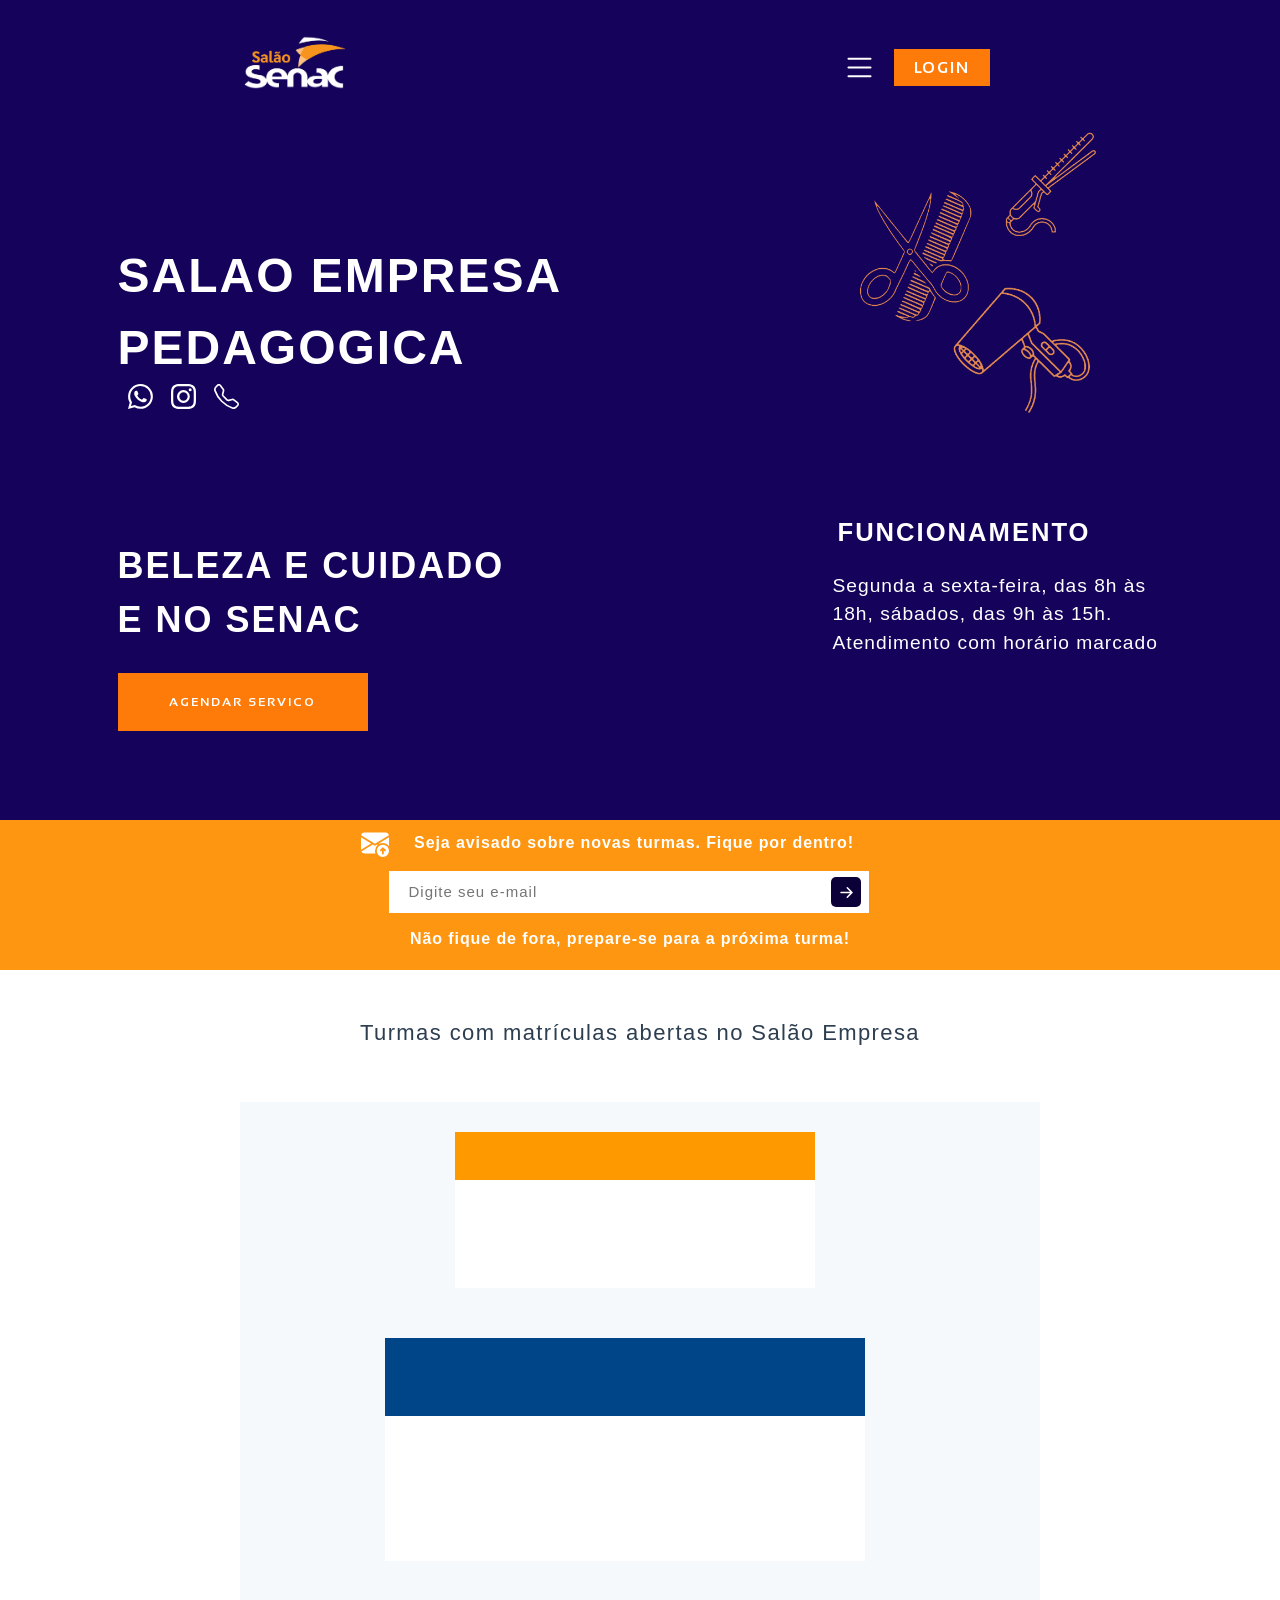
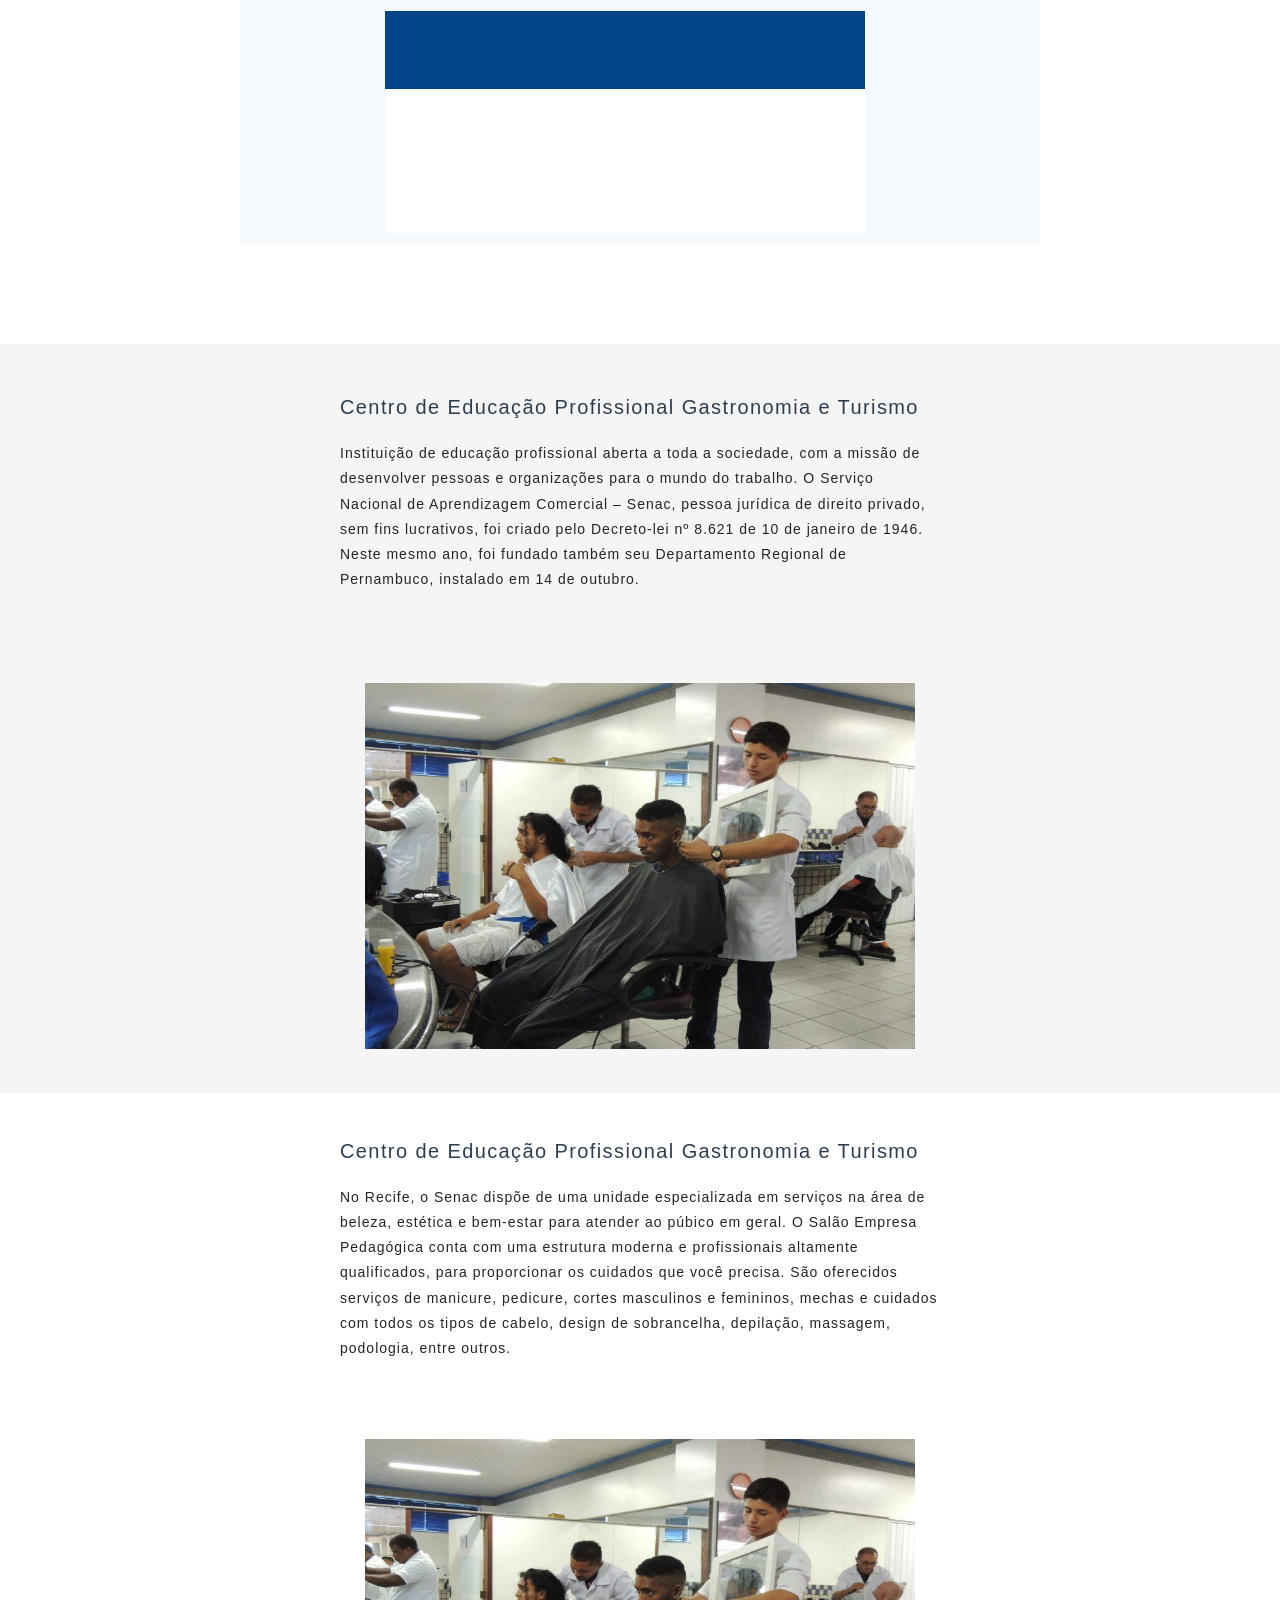
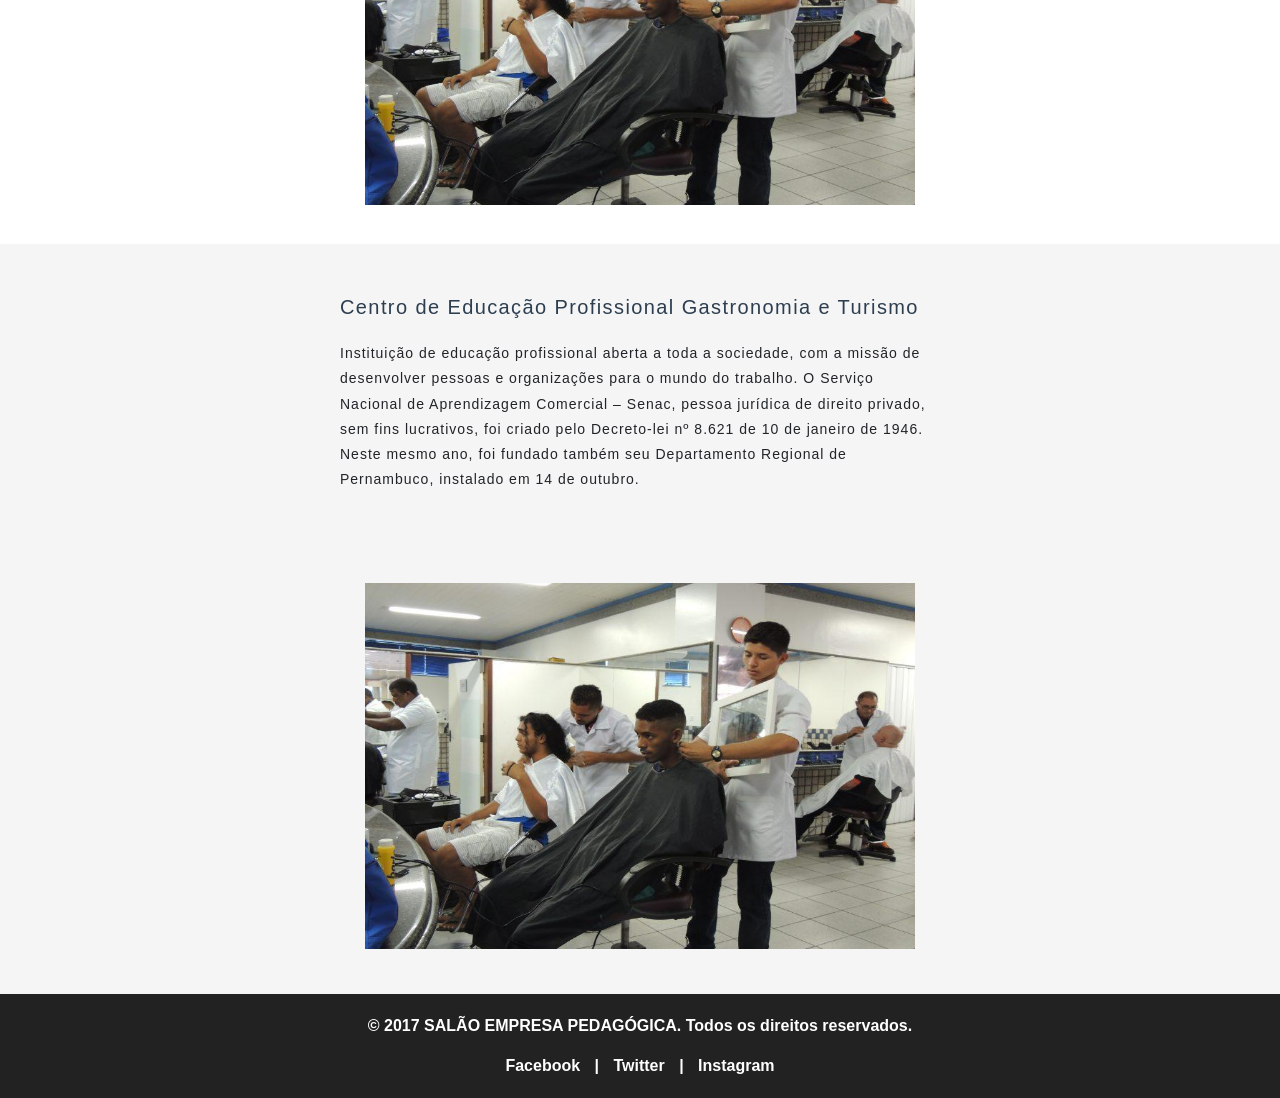
==== projeto-salao/index.html @ bdb95231 "update files" ====
<!DOCTYPE html>
<html lang="pt-br">
<head>
    <meta charset="UTF-8">
    <meta name="viewport" content="width=device-width, initial-scale=1.0">
    <title>Document</title><!-- Bootstrap CSS via Cloudflare -->
    <link rel="stylesheet" href="https://cdnjs.cloudflare.com/ajax/libs/bootstrap/5.3.0/css/bootstrap.min.css">    
    <link rel="stylesheet" href="telainicial.css">
    <style>
        .footer {
          background-color: #222;
          color: #fff;
          text-align: center;
          padding: 20px;
          width: 100%;
          font-family: sans-serif;
          font-weight: 600;
        }
        .social-icons a {
          color: #fff;
          margin: 0 10px;
          text-decoration: none;
        }
        .social-icons a:hover {
          text-decoration: underline;
        }
      </style>
    

</head>
<body>
    <header>
        <div id="container1">
            <img src="senac salao/img/logo.png" alt="">
            <nav>
                <svg id="menu-h" xmlns="http://www.w3.org/2000/svg" width="35" height="35" fill="currentColor" class="bi bi-list" viewBox="0 0 16 16">
                    <path fill-rule="evenodd" d="M2.5 12a.5.5 0 0 1 .5-.5h10a.5.5 0 0 1 0 1H3a.5.5 0 0 1-.5-.5m0-4a.5.5 0 0 1 .5-.5h10a.5.5 0 0 1 0 1H3a.5.5 0 0 1-.5-.5m0-4a.5.5 0 0 1 .5-.5h10a.5.5 0 0 1 0 1H3a.5.5 0 0 1-.5-.5"/>
                  </svg>
                <a class="menu" href="">MENU</a>
                <a class="menu" href="">MENU</a>
                <a class="menu" href="">MENU</a>
                <a class="menu" href="">MENU</a>
                <a class="menu" href="">MENU</a>
                <a id="login" href="">LOGIN</a>
            </nav>
        </div>
    </header>
    <main>
        <div id="container2">
            <div id="container2-1">
                <div id="container2-1-1">
                    <img id="itens" src="senac salao/img/Screenshot 2024-11-11 105136.png" alt="">
                    <p id="funcionamento" class="p1">FUNCIONAMENTO</p>
                    <p id="sas" class="p1">Segunda a sexta-feira, das 8h às 18h, sábados, das 9h às 15h. Atendimento com horário marcado</p>
                </div>
                <div id="container2-1-2">
                    <p id="salao" class="p1">SALAO EMPRESA PEDAGOGICA</p>
                    <div id="icons">
                        <svg xmlns="http://www.w3.org/2000/svg" width="25" height="25" fill="currentColor" class="bi bi-whatsapp" viewBox="0 0 16 16">
                            <path d="M13.601 2.326A7.85 7.85 0 0 0 7.994 0C3.627 0 .068 3.558.064 7.926c0 1.399.366 2.76 1.057 3.965L0 16l4.204-1.102a7.9 7.9 0 0 0 3.79.965h.004c4.368 0 7.926-3.558 7.93-7.93A7.9 7.9 0 0 0 13.6 2.326zM7.994 14.521a6.6 6.6 0 0 1-3.356-.92l-.24-.144-2.494.654.666-2.433-.156-.251a6.56 6.56 0 0 1-1.007-3.505c0-3.626 2.957-6.584 6.591-6.584a6.56 6.56 0 0 1 4.66 1.931 6.56 6.56 0 0 1 1.928 4.66c-.004 3.639-2.961 6.592-6.592 6.592m3.615-4.934c-.197-.099-1.17-.578-1.353-.646-.182-.065-.315-.099-.445.099-.133.197-.513.646-.627.775-.114.133-.232.148-.43.05-.197-.1-.836-.308-1.592-.985-.59-.525-.985-1.175-1.103-1.372-.114-.198-.011-.304.088-.403.087-.088.197-.232.296-.346.1-.114.133-.198.198-.33.065-.134.034-.248-.015-.347-.05-.099-.445-1.076-.612-1.47-.16-.389-.323-.335-.445-.34-.114-.007-.247-.007-.38-.007a.73.73 0 0 0-.529.247c-.182.198-.691.677-.691 1.654s.71 1.916.81 2.049c.098.133 1.394 2.132 3.383 2.992.47.205.84.326 1.129.418.475.152.904.129 1.246.08.38-.058 1.171-.48 1.338-.943.164-.464.164-.86.114-.943-.049-.084-.182-.133-.38-.232"/>
                          </svg>
                          <svg xmlns="http://www.w3.org/2000/svg" width="25" height="25" fill="currentColor" class="bi bi-instagram" viewBox="0 0 16 16">
                            <path d="M8 0C5.829 0 5.556.01 4.703.048 3.85.088 3.269.222 2.76.42a3.9 3.9 0 0 0-1.417.923A3.9 3.9 0 0 0 .42 2.76C.222 3.268.087 3.85.048 4.7.01 5.555 0 5.827 0 8.001c0 2.172.01 2.444.048 3.297.04.852.174 1.433.372 1.942.205.526.478.972.923 1.417.444.445.89.719 1.416.923.51.198 1.09.333 1.942.372C5.555 15.99 5.827 16 8 16s2.444-.01 3.298-.048c.851-.04 1.434-.174 1.943-.372a3.9 3.9 0 0 0 1.416-.923c.445-.445.718-.891.923-1.417.197-.509.332-1.09.372-1.942C15.99 10.445 16 10.173 16 8s-.01-2.445-.048-3.299c-.04-.851-.175-1.433-.372-1.941a3.9 3.9 0 0 0-.923-1.417A3.9 3.9 0 0 0 13.24.42c-.51-.198-1.092-.333-1.943-.372C10.443.01 10.172 0 7.998 0zm-.717 1.442h.718c2.136 0 2.389.007 3.232.046.78.035 1.204.166 1.486.275.373.145.64.319.92.599s.453.546.598.92c.11.281.24.705.275 1.485.039.843.047 1.096.047 3.231s-.008 2.389-.047 3.232c-.035.78-.166 1.203-.275 1.485a2.5 2.5 0 0 1-.599.919c-.28.28-.546.453-.92.598-.28.11-.704.24-1.485.276-.843.038-1.096.047-3.232.047s-2.39-.009-3.233-.047c-.78-.036-1.203-.166-1.485-.276a2.5 2.5 0 0 1-.92-.598 2.5 2.5 0 0 1-.6-.92c-.109-.281-.24-.705-.275-1.485-.038-.843-.046-1.096-.046-3.233s.008-2.388.046-3.231c.036-.78.166-1.204.276-1.486.145-.373.319-.64.599-.92s.546-.453.92-.598c.282-.11.705-.24 1.485-.276.738-.034 1.024-.044 2.515-.045zm4.988 1.328a.96.96 0 1 0 0 1.92.96.96 0 0 0 0-1.92m-4.27 1.122a4.109 4.109 0 1 0 0 8.217 4.109 4.109 0 0 0 0-8.217m0 1.441a2.667 2.667 0 1 1 0 5.334 2.667 2.667 0 0 1 0-5.334"/>
                          </svg>
                          <svg xmlns="http://www.w3.org/2000/svg" width="25" height="25" fill="currentColor" class="bi bi-telephone" viewBox="0 0 16 16">
                            <path d="M3.654 1.328a.678.678 0 0 0-1.015-.063L1.605 2.3c-.483.484-.661 1.169-.45 1.77a17.6 17.6 0 0 0 4.168 6.608 17.6 17.6 0 0 0 6.608 4.168c.601.211 1.286.033 1.77-.45l1.034-1.034a.678.678 0 0 0-.063-1.015l-2.307-1.794a.68.68 0 0 0-.58-.122l-2.19.547a1.75 1.75 0 0 1-1.657-.459L5.482 8.062a1.75 1.75 0 0 1-.46-1.657l.548-2.19a.68.68 0 0 0-.122-.58zM1.884.511a1.745 1.745 0 0 1 2.612.163L6.29 2.98c.329.423.445.974.315 1.494l-.547 2.19a.68.68 0 0 0 .178.643l2.457 2.457a.68.68 0 0 0 .644.178l2.189-.547a1.75 1.75 0 0 1 1.494.315l2.306 1.794c.829.645.905 1.87.163 2.611l-1.034 1.034c-.74.74-1.846 1.065-2.877.702a18.6 18.6 0 0 1-7.01-4.42 18.6 18.6 0 0 1-4.42-7.009c-.362-1.03-.037-2.137.703-2.877z"/>
                          </svg>
                    </div>
                    <p id="beleza" class="p1">BELEZA E CUIDADO E NO SENAC</p>
                    <a href="">AGENDAR SERVICO</a>
                </div>

            </div>
        </div>
       <div id="container3">
        <div id="entrada">
            <div class="container3-1">
                <svg xmlns="http://www.w3.org/2000/svg" width="32" height="32" fill="currentColor" id="email" class="bi bi-envelope-arrow-up-fill" viewBox="0 0 16 16">
                    <path d="M.05 3.555A2 2 0 0 1 2 2h12a2 2 0 0 1 1.95 1.555L8 8.414zM0 4.697v7.104l5.803-3.558zm.192 8.159 6.57-4.027L8 9.586l1.239-.757.367.225A4.49 4.49 0 0 0 8 12.5c0 .526.09 1.03.256 1.5H2a2 2 0 0 1-1.808-1.144M16 4.697v4.974A4.5 4.5 0 0 0 12.5 8a4.5 4.5 0 0 0-1.965.45l-.338-.207z"/>
                    <path d="M12.5 16a3.5 3.5 0 1 0 0-7 3.5 3.5 0 0 0 0 7m.354-5.354 1.25 1.25a.5.5 0 0 1-.708.708L13 12.207V14a.5.5 0 0 1-1 0v-1.717l-.28.305a.5.5 0 0 1-.737-.676l1.149-1.25a.5.5 0 0 1 .722-.016"/>
                  </svg>
                <p class="c3-t" id="c3-t3">Seja avisado sobre novas turmas.
            Fique por dentro!</p>
        </div>
            <div class="container3-1">
                <input type="text" id="txte" placeholder="Digite seu e-mail">
                <input type="submit" value="" id="res"><svg xmlns="http://www.w3.org/2000/svg" width="16" height="16" fill="currentColor" id="setinha" class="bi bi-arrow-right-short" viewBox="0 0 16 16">
                    <path fill-rule="evenodd" d="M4 8a.5.5 0 0 1 .5-.5h5.793L8.146 5.354a.5.5 0 1 1 .708-.708l3 3a.5.5 0 0 1 0 .708l-3 3a.5.5 0 0 1-.708-.708L10.293 8.5H4.5A.5.5 0 0 1 4 8"/>
                  </svg>
            </div>
            <div class="container3-1">
            <p id="c3-t2" class="c3-t">Não fique de fora, prepare-se para a próxima turma!</p>
            </div>
        </div> 
         </div>
         <section id="turmas">
            <p>Turmas com matrículas abertas no Salão Empresa
            </p>
            <iframe src="cursos.html" frameborder="0"></iframe>
         </section>
        <section>
            <article class="a1">
                <div class="a1-1">
                    <p class="titulo">Centro de Educação Profissional Gastronomia e Turismo</p>
                    <p class="conteudo">Instituição de educação profissional aberta a toda a sociedade, com a missão de desenvolver pessoas e organizações para o mundo do trabalho. O Serviço Nacional de Aprendizagem Comercial – Senac, pessoa jurídica de direito privado, sem fins lucrativos, foi criado pelo Decreto-lei nº 8.621 de 10 de janeiro de 1946. Neste mesmo ano, foi fundado também seu Departamento Regional de Pernambuco, instalado em 14 de outubro.
                    </p>
                </div>
                <img src="senac salao/img/barbeiro.jpg" alt="">
            </article>
            <article id="a2" class="a1">
                <div id="a1-2">
                    <p class="titulo">Centro de Educação Profissional Gastronomia e Turismo</p>
                    <p class="conteudo">No Recife, o Senac dispõe de uma unidade especializada em serviços na área de beleza, estética e bem-estar para atender ao púbico em geral. O Salão Empresa Pedagógica conta com uma estrutura moderna e profissionais altamente qualificados, para proporcionar os cuidados que você precisa. São oferecidos serviços de manicure, pedicure, cortes masculinos e femininos, mechas e cuidados com todos os tipos de cabelo, design de sobrancelha, depilação, massagem, podologia, entre outros.

                    </p>
                </div>
                    <img src="senac salao/img/barbeiro.jpg" alt="">
                </div>
            </article>
            <article class="a1">
                <div class="a1-1">
                    <p class="titulo">Centro de Educação Profissional Gastronomia e Turismo</p>
                    <p class="conteudo">Instituição de educação profissional aberta a toda a sociedade, com a missão de desenvolver pessoas e organizações para o mundo do trabalho. O Serviço Nacional de Aprendizagem Comercial – Senac, pessoa jurídica de direito privado, sem fins lucrativos, foi criado pelo Decreto-lei nº 8.621 de 10 de janeiro de 1946. Neste mesmo ano, foi fundado também seu Departamento Regional de Pernambuco, instalado em 14 de outubro.
                    </p>
                </div>
                <img src="senac salao/img/barbeiro.jpg" alt="">
            </article>
        </section>
        <!-- <section id="mais">
            <article class="article-claro">
                <p>Proximas Turmas</p>
                <img src="senac salao/img/Sala-de-Aula_Senac-scaled.jpg" alt="">
            </article>
            <article class="article-escuro">
                <p>Proximas Turmas</p>
                <img src="senac salao/img/cabelo2.jpg" alt="">
            </article>
            <article class="article-claro">
                <p>Proximas Turmas</p>
                <img src="senac salao/img/cabelo2.jpg" alt="">
            </article>
        </section>-->
        
    </main>
    
    <footer class="footer">
        <div class="footer-content">
        <p>&copy; 2017 SALÃO EMPRESA PEDAGÓGICA. Todos os direitos reservados.</p>
        <div class="social-icons">
            <a href="https://www.facebook.com" target="_blank">Facebook</a> |
            <a href="https://www.twitter.com" target="_blank">Twitter</a> |
            <a href="https://www.instagram.com" target="_blank">Instagram</a>
        </div>
        </div>
    </footer>
</body>
</html>
---- projeto-salao/telainicial.css ----
@font-face {
    font-family: "sansation";
    src: url(sansation/Sansation_Bold.ttf)  format('truetype');
    /* or opentype */
}


:root {
    --azul-escuro: rgb(21, 2, 90);
    --orange: rgb(255, 178, 34);
    --white: rgb(255, 255, 255);
    --degrade-btn: linear-gradient( #fe9611, #ff5c00); /* Ajuste no gradiente */
}


* {
    margin: 0;
    padding: 0;
    box-sizing: border-box;
}

html, body {
    font-family: sans-serif;
    background-color: var(--azul-escuro);

}


#container1 {
    display: flex;
    height: 120px;
    flex: 0 0 auto;
    align-items: center;
    justify-content: space-between;
    margin-left:440px;
    margin-right: 270px;
}

header > div > img {
    width: 106px;
    height: 68.01px;
} 

#menu-h {
    color: white;
    display: none;
}

nav > a {
    text-decoration: none;
    color: white;
    font-size: 16px;
    margin: 20px;
    letter-spacing: 2px;
    font-family: 'sansation'
}

#login {
    background-color: #fe7b09;
    padding: 10px 20px;
}

#login:hover {
    background-color: #fa9f27;
}

main {
    height: 100%;
}

#container2 {
    display: flex;

}

#imagem {
    position: relative;
    display: inline-block;
}

main img {
    width: 300px;
 /*  position: relative;
    left: 570px; */
}

#container2-1 {
    display: flex;
    flex-direction: row-reverse;
    justify-content: space-around;
    width: 100vw;
    height: 707px;
}

.p1 {
    color: white;
    font-family: sans-serif;
}

#container2-1-1 {
    display: flex;
    flex-direction: column;
    position: relative;
    left: -30px;
}

#container2-1-2 {
    display: flex;
    flex-direction: column;
    position: relative;
    left: 30px;
}

#sas {
    width: 330px;
    font-weight: 500;
    font-size: 1.2em;
    letter-spacing: 1px;
}

#funcionamento {
    font-weight: 600;
    margin-top: 80px;
    font-size: 1.6em;
    letter-spacing: 2px;
    margin-left: 5px;
    margin-bottom: 20px;
}

#salao {
    margin-top: 120px;
    font-size: 48px;
    width: 600px;
    font-weight: 600;
    letter-spacing: 2px;
    margin-bottom: 0px;
}

#beleza {
    margin-top: 130px;
    font-size: 36px;
    font-weight: 600;
    letter-spacing: 2px;
    width: 420px;
}

.bi {
    color: white;
    margin-right: 14px;
}

#zap {
    margin-left: 10px;
}

main a {
    background-color: #fe7b09;
    text-decoration: none;
    color: white;
    font-size: 14px;
    margin: 10px 0px;
    padding: 20px 30px;
    width: 250px;
    text-align: center;

    font-family: 'sansation';
    letter-spacing: 2px;
}

main a:hover {
    background-color: #fa9f27;
}

/* inicio entrada */


#entrada {
    display: flex;
    justify-content: center;
    align-items: center;
}

#email {
    margin-right: 20px;
}

#container3 {
    display: flex;
    background-color: #fe9611;
    color: white;
    height: 94px;
    align-items: center;
    font-size: 1.5em;
    justify-content: center;
}

.c3-t {
    margin: 0px;
    margin-right: 60px;
    font-size: 16px;
    font-weight: 600;
    letter-spacing: 0.9px;
    width: 287px;
}

#c3-t2 {
    width: 310px;
    margin-right: 0px;
    position: relative;
    left: -10px;
}

#icons {
    width: 290px;
    position: relative;
    left: 10px;
}

#icons .bi:hover {
    color: #F9A94A;
}


#res {
    position: relative;
    left: -40px;
    height: 30px;
    width: 30px;
    background-color: #0c0038;
    border: none;
    border-radius: 5px;
}

#res:hover {
    background-color: #F9A94A;
}

#setinha {
    position: relative;
    left: -66.5px;
    width: 25px;
    height: 25px;
}

#setinha:hover {
    background-color: #F9A94A;
    color: white;
    border-radius: 3px;
}

#txte {
    width: 550px;
    padding: 10px 20px;
    font-size: 15px;
    border: none;
    letter-spacing: 1px;
}

 /* Fim entrada */
 
 
 /* Inicio turmas */

#turmas p {
    margin-top: 50px;
    /* margin-left: 370px; */
    color: #2C3E50;
    font-size: 25px;
    font-style: normal;
    font-weight: 400;
    line-height: normal;
    letter-spacing: 1.4px;
    text-align: center;
}

 iframe {
    width: 73vw;
    height: 742px;
    background: #F5F9FC;
    display: block;
    margin: auto;
    margin-top: 40px;
    margin-bottom: 100px;
}

 /* Fim turmas */
#p1 {
    position: relative;
    left: 200px;
    margin: 0px;
}

#p2 {
    margin: 20px;
    align-items: center;
    flex-basis: 1px;
    align-self: center;
}

.p2 {
    display: flex;
    position: relative;
}

#s1 {
    position: relative;
    left: -10px;
}

#s2 {
    position: relative;
    left: -5px;
}

#s3 {
    position: relative;
    left: -13px;
}


section {
    background-color: white;
}

/* inicio section1 */


section {
    display: flex;
    flex-direction: column;
}

.a1 {
    display: flex;
    flex-direction: row;
    font-family: sans-serif;
    font-weight: 400;
    justify-content: center;
    height: 470px;
    align-items: center;
    flex-flow: wrap;
    background-color: #F5F5F5;
}

.titulo {
    font-size: 26px;
    color: #2C3E50;
    width: 600px;
    letter-spacing: 1.4px;
}

.conteudo {
    font-size: 17px;
    width: 600px;
    letter-spacing: 1px;
}

.a1-1 {
    display: block;
    margin: 0px 50px;

}

#a2 {
    flex-direction: row-reverse;
    background-color: white;
}

#a1-2 {
    display: block;
    margin: 0px 50px;

}

article img {
    margin: 0px 50px;
    width: 550px;
    height: 366px;
}

/* fim section1 */

/* inicio section2 */

#mais {
    display: flex;
    flex-direction: row;
    text-align: center;
    align-items: center;
    padding-top: 100px;
}

.article-claro {
    background-color: #F9A94A;
    width: 640px;
    height: 423px;

}

.article-escuro {
    background-color: #F7941D;
    width: 640px;
    height: 423px;

}

#mais img {
    width: 508px;
    height: 248px;
}

#mais p {
    margin-top: 30px;
    color: white;
    font-size: 20px;
    margin-bottom: 35px;
    letter-spacing: 1px;
}

/* fim section2 */
#container4 {
    display: flex;
    height: 800px;
}

#container5 {
    display: flex;
}

#container4 img {
    display: flex;
    width: 600px;
    height: 400px;
    margin-top: 110px;
    margin-right: 50px;
    justify-self: end;
    margin-left: 50px;
}

#container4-1 {
    width: 1000px;
}






.container3-1 {
    display: flex;
    align-items: center;
}









@media screen and (max-width: 1370px) {

    #container3 {
        height: 150px;
     }

     .container3-1 {
        display: flex;
        align-items: center;
        margin-bottom: 10px;

    }

     #entrada {
        display: flex;
        flex-direction: column;
        height: 200px;
    }

    #email {
        width: 28px;
        height: 28px;
    }

    #container2-1 {
        height: 700px;
    }

    #c3-t3 {
        width: 450px;
        text-align: center;
    }

    iframe {
        max-width: 800px;
    }

    #c3-t2 {
        width: 600px;
        text-align: center;
    }

    #txte {
        position: relative;
        left: 23px;
        margin: 4px 0px;
        width: 480px;
    }

    #res {
        position: relative;
        left: -15px;
    }

    #setinha {
        position: relative;
        left: -42px;
    }

    #turmas p {
        font-size: 22px;
    }
}

@media screen and (max-width: 1450px) { 
    
    #menu-h {
        display: flex;
        position: relative;
        right: 32px;
        top: 19px;

    }

    .titulo {
        font-size: 20px;
    }

    .a1 {
        height: 750px;
    }

    .conteudo {
        font-size: 14px;
        width: 600px;
        letter-spacing: 1px;
        margin-bottom: 0px;
    }

    #login {
        position: relative;
        top: -10px;
    }

    #container1 {
        align-items: center;
    }

    .menu {
        display: none;
    }

    header img {
        position: relative;
        left: -200px;
    }

    main a {
        top: 510px;
        font-size: 12px;
    }
}

@media screen and (max-width: 975px) { 


    iframe {
        width: 90vw;
    }

    #itens {
        display: none;
    }

    #funcionamento {
        width: 90vw;
    }

    #container2-1-2 {
        width: 90vw;
    }

     header img {
        position: relative;
        left: -400px;
    } 

    #container1 {
        margin-right: 0px;
    }

    #container2-1 {
        flex-direction: column-reverse;
        height: 700px;
        margin-left: 50px;
    }

    #container2-1-2 {
        width: 500px;
    }

    #container1 img {
        margin: 0;
        position: relative;
        left: -60px;
    }

    #salao {
        margin-top: 40px;
        font-size: 44px;
        width: 500px;
    }

    #beleza {
        margin-top: 100px;
        font-size: 30px;
        width: 350px;
    }

    main a {
        width: 200px;
    }

    #funcionamento {
        margin-top: 0;
        position: relative;
        bottom: 10px;
        left: 60px;
        width: 500px;
    }

    #sas {
        position: relative;
        bottom: 10px;
        width: 500px;
        left: 60px;
    }

    #container3 {
        height: 190px;
    }

    #entrada {
        justify-content: space-evenly;
    }

    #container1 {
        margin-left: 100px;
    }
}


@media screen and (min-width: 600px) and (max-width: 1300px) {

    #p1 {
        justify-content: center;
        position: relative;
        left: 0px;
        margin: 0;
    }

    .p2 {
        justify-content: center;
    }

    #p2 {
        margin: 5px 20px;
    }

    article h1 {
        font-size: 20px;
    }
    
    article p {
        font-size: 14px;
        line-height: 1.8em;
    }

    #container4 img {
        width: 350px;
        height: 350px;
    }



}


@media screen and (max-width: 1100px) {


    main a {
        left: -40px;
        top: 410px;
        font-size: 12px;
        padding: 17px 20px;
    }

}

@media screen and (max-width: 600px) {
    #container1 img {
        width: 90px;
        height: 60px;
        position: relative;
        left: -80px;
    }

    #container2-1 {
        margin-left: 0px;
    }

    #salao {
        font-size: 30px;
        margin-bottom: 5px;
    }

    #beleza {
        font-size: 22px;
        width: 300px;
        margin-top: 80px;
    }

    main .bi {
        width: 22px;

    }

    #funcionamento {
        font-size: 22px;
    }

    #sas {
        width: 300px;
        font-size: 16px;
    }

}
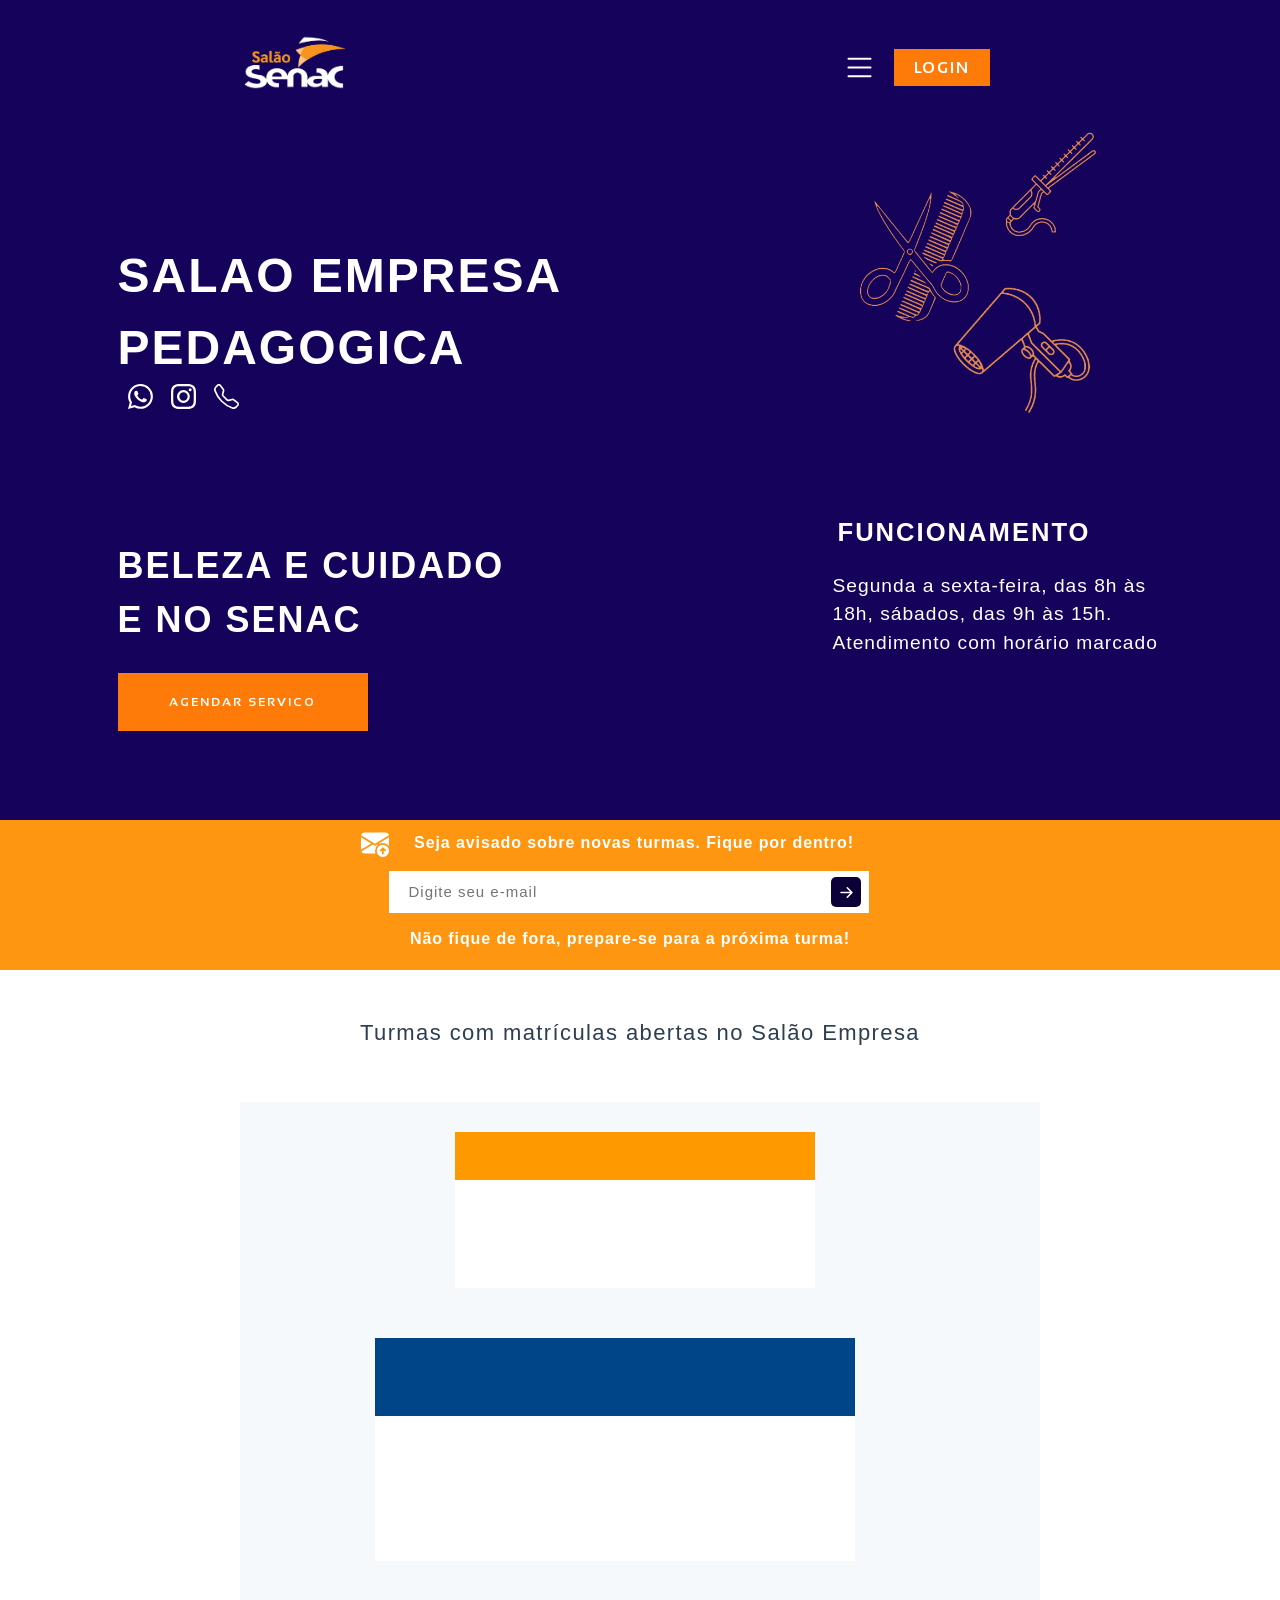
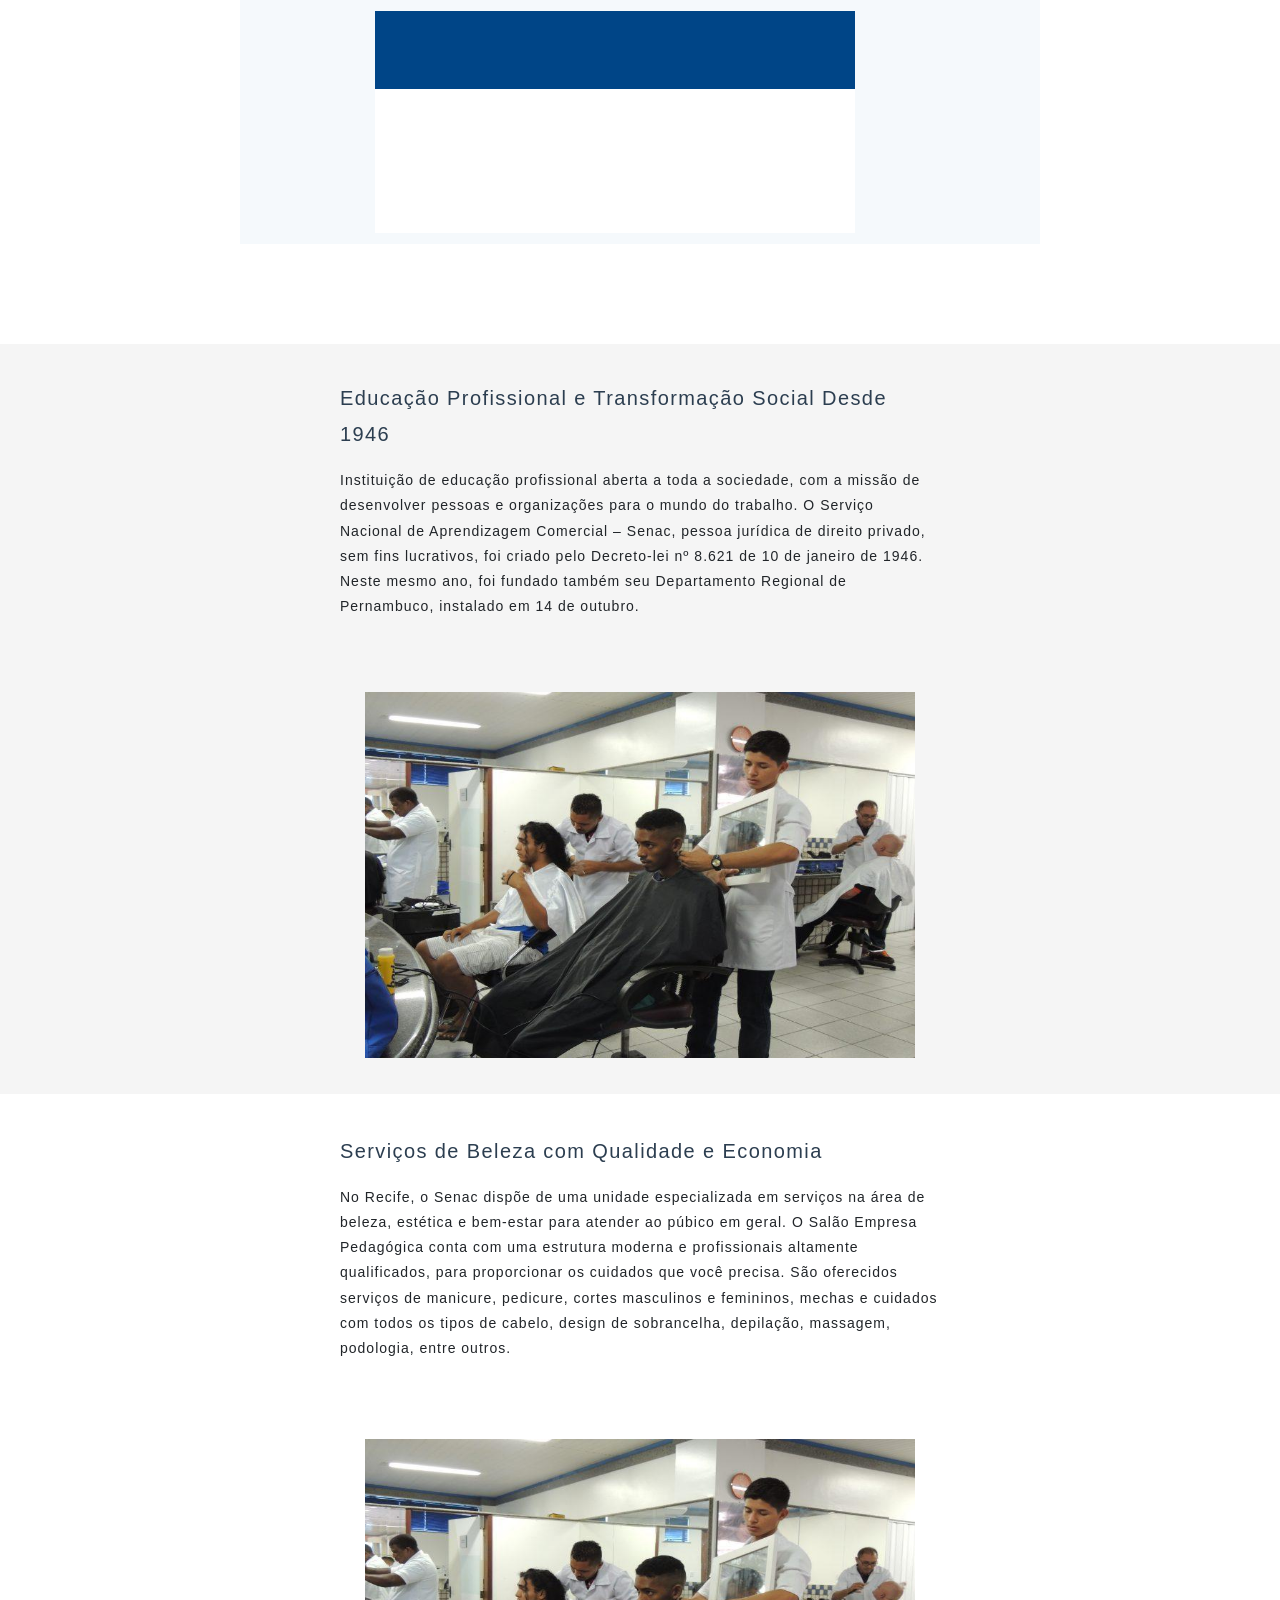
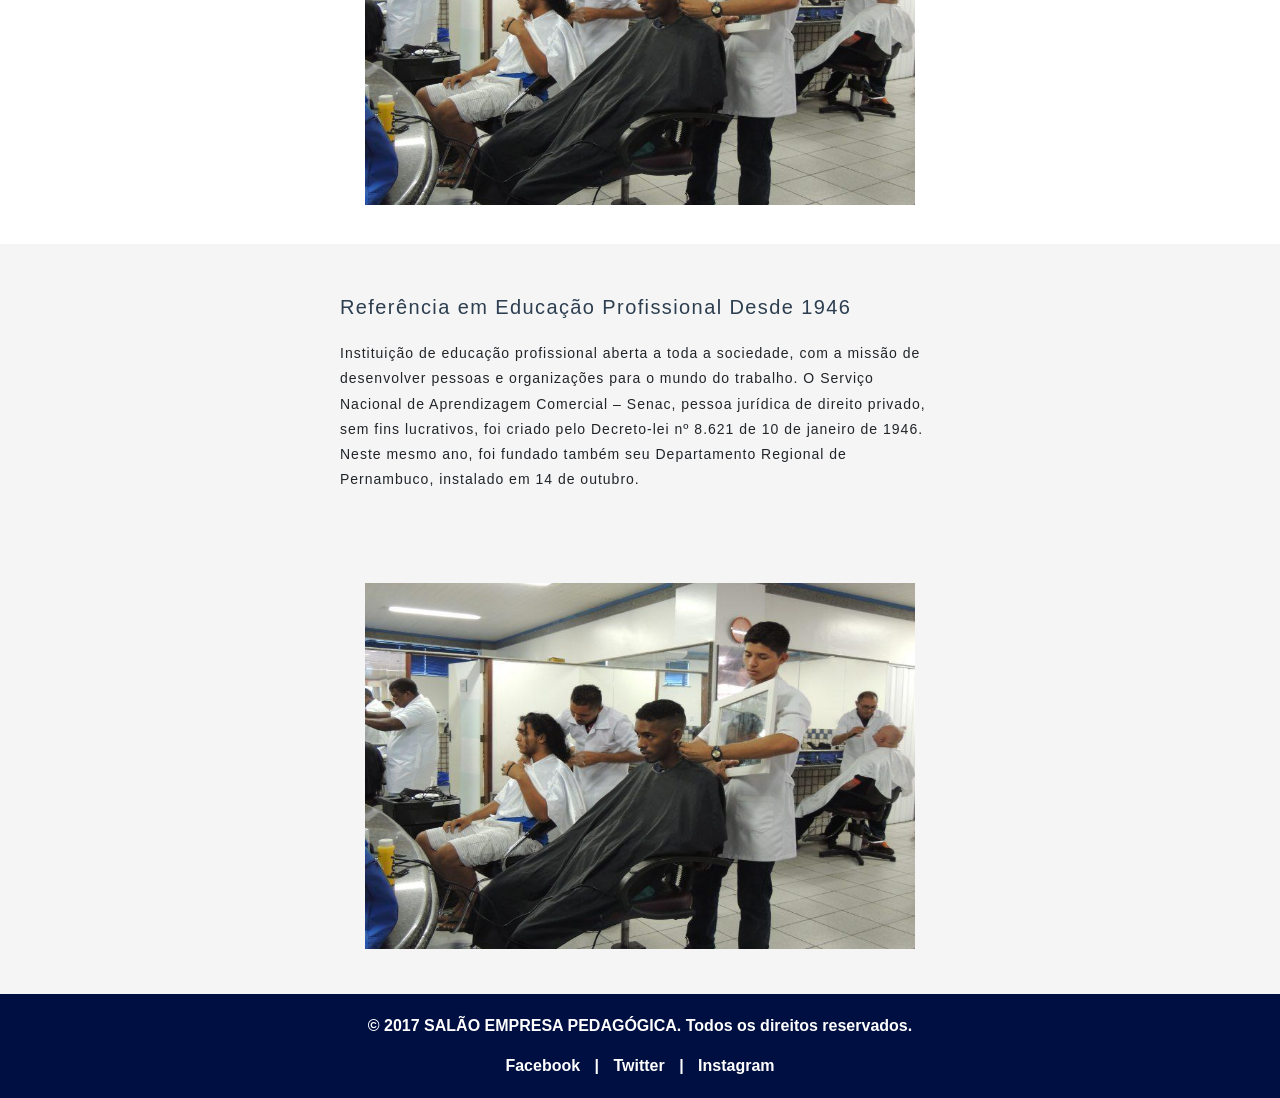
==== commit 51fde53f: "update files" ====
--- a/projeto-salao/index.html
+++ b/projeto-salao/index.html
@@ -8,7 +8,7 @@
     <link rel="stylesheet" href="telainicial.css">
     <style>
         .footer {
-          background-color: #222;
+            background-color: #000f41;
           color: #fff;
           text-align: center;
           padding: 20px;
@@ -67,7 +67,7 @@
                           </svg>
                     </div>
                     <p id="beleza" class="p1">BELEZA E CUIDADO E NO SENAC</p>
-                    <a href="">AGENDAR SERVICO</a>
+                    <a href="agendamento.html">AGENDAR SERVICO</a>
                 </div>
 
             </div>
@@ -101,15 +101,19 @@
         <section>
             <article class="a1">
                 <div class="a1-1">
-                    <p class="titulo">Centro de Educação Profissional Gastronomia e Turismo</p>
+                    <p class="titulo">Educação Profissional e Transformação Social Desde 1946</p>
                     <p class="conteudo">Instituição de educação profissional aberta a toda a sociedade, com a missão de desenvolver pessoas e organizações para o mundo do trabalho. O Serviço Nacional de Aprendizagem Comercial – Senac, pessoa jurídica de direito privado, sem fins lucrativos, foi criado pelo Decreto-lei nº 8.621 de 10 de janeiro de 1946. Neste mesmo ano, foi fundado também seu Departamento Regional de Pernambuco, instalado em 14 de outubro.
                     </p>
                 </div>
-                <img src="senac salao/img/barbeiro.jpg" alt="">
+                <picture>
+                    <source srcset="senac salao/img/uip-13-m.jpg" media="(max-width: 767px)">
+                    <img src="senac salao/img/barbeiro.jpg" alt="Descrição da imagem">
+                  </picture>                
             </article>
             <article id="a2" class="a1">
                 <div id="a1-2">
-                    <p class="titulo">Centro de Educação Profissional Gastronomia e Turismo</p>
+                    <p class="titulo">Serviços de Beleza com Qualidade e Economia
+                    </p>
                     <p class="conteudo">No Recife, o Senac dispõe de uma unidade especializada em serviços na área de beleza, estética e bem-estar para atender ao púbico em geral. O Salão Empresa Pedagógica conta com uma estrutura moderna e profissionais altamente qualificados, para proporcionar os cuidados que você precisa. São oferecidos serviços de manicure, pedicure, cortes masculinos e femininos, mechas e cuidados com todos os tipos de cabelo, design de sobrancelha, depilação, massagem, podologia, entre outros.
 
                     </p>
@@ -119,7 +123,7 @@
             </article>
             <article class="a1">
                 <div class="a1-1">
-                    <p class="titulo">Centro de Educação Profissional Gastronomia e Turismo</p>
+                    <p class="titulo">Referência em Educação Profissional Desde 1946</p>
                     <p class="conteudo">Instituição de educação profissional aberta a toda a sociedade, com a missão de desenvolver pessoas e organizações para o mundo do trabalho. O Serviço Nacional de Aprendizagem Comercial – Senac, pessoa jurídica de direito privado, sem fins lucrativos, foi criado pelo Decreto-lei nº 8.621 de 10 de janeiro de 1946. Neste mesmo ano, foi fundado também seu Departamento Regional de Pernambuco, instalado em 14 de outubro.
                     </p>
                 </div>
--- a/projeto-salao/telainicial.css
+++ b/projeto-salao/telainicial.css
@@ -456,9 +456,6 @@
 
 
 
-
-
-
 @media screen and (max-width: 1370px) {
 
     #container3 {
@@ -658,6 +655,7 @@
     #container1 {
         margin-left: 100px;
     }
+
 }
 
 
@@ -714,14 +712,67 @@
         width: 90px;
         height: 60px;
         position: relative;
-        left: -80px;
+        left: -20px;
+    }
+
+    #container1 {
+        height: 80px;
+        align-items: center;
+        flex-direction: row-reverse;
+    }
+
+    header {
+        background-color: #0c0038;
+    }
+
+    .container3-1 {
+        margin-bottom: 0px;
     }
 
     #container2-1 {
         margin-left: 0px;
     }
 
+    #login {
+        display: none;
+    }
+
+    #entrada {
+        height: 100%;
+    }
+
+    #menu-h {
+        position: relative;
+        right: 80px;
+        top: -0px;
+    }
+    #c3-t3 {
+        width: 300px;
+        text-align: center;
+        margin-right: 0;
+    }
+
+    #txte {
+        width: 300px;
+        position: relative;
+        left: 35px;
+    }
+
+    #email {
+        position: relative;
+        left: 300px;
+        top: 15px;
+        display: none;
+    }
+
+    #c3-t2 {
+        width: 300px;
+        text-align: center;
+    }
+
+
     #salao {
+        margin-top: 0px;
         font-size: 30px;
         margin-bottom: 5px;
     }
@@ -741,9 +792,61 @@
         font-size: 22px;
     }
 
+    #container3 {
+        height: 230px;
+    }
+
     #sas {
         width: 300px;
         font-size: 16px;
     }
 
+    #turmas p {
+        font-size: 20px;
+        text-align: justify;
+        width: 87vw;
+        margin-left: 25px;
+    }
+
+    #res {
+        position: relative;
+        left: -5px;
+    }
+
+    #setinha {
+        position: relative;
+        left: -32px;
+    }
+
+    .titulo {
+        width: 95vw;
+        font-size: 18px;
+    }
+
+    #salao {
+        width: 340px;
+    }
+
+    #container2-1-2 {
+        width: 340px;
+    }
+
+    .conteudo {
+        width: 90vw;
+        text-align: justify;
+    }
+
+    .a1 img {
+        width: 90vw;
+    }
+
+    .a1-1 {
+        width: 90vw;
+    }
+
+
+    #funcionamento {
+        width: 340px;
+    }
+
 }
